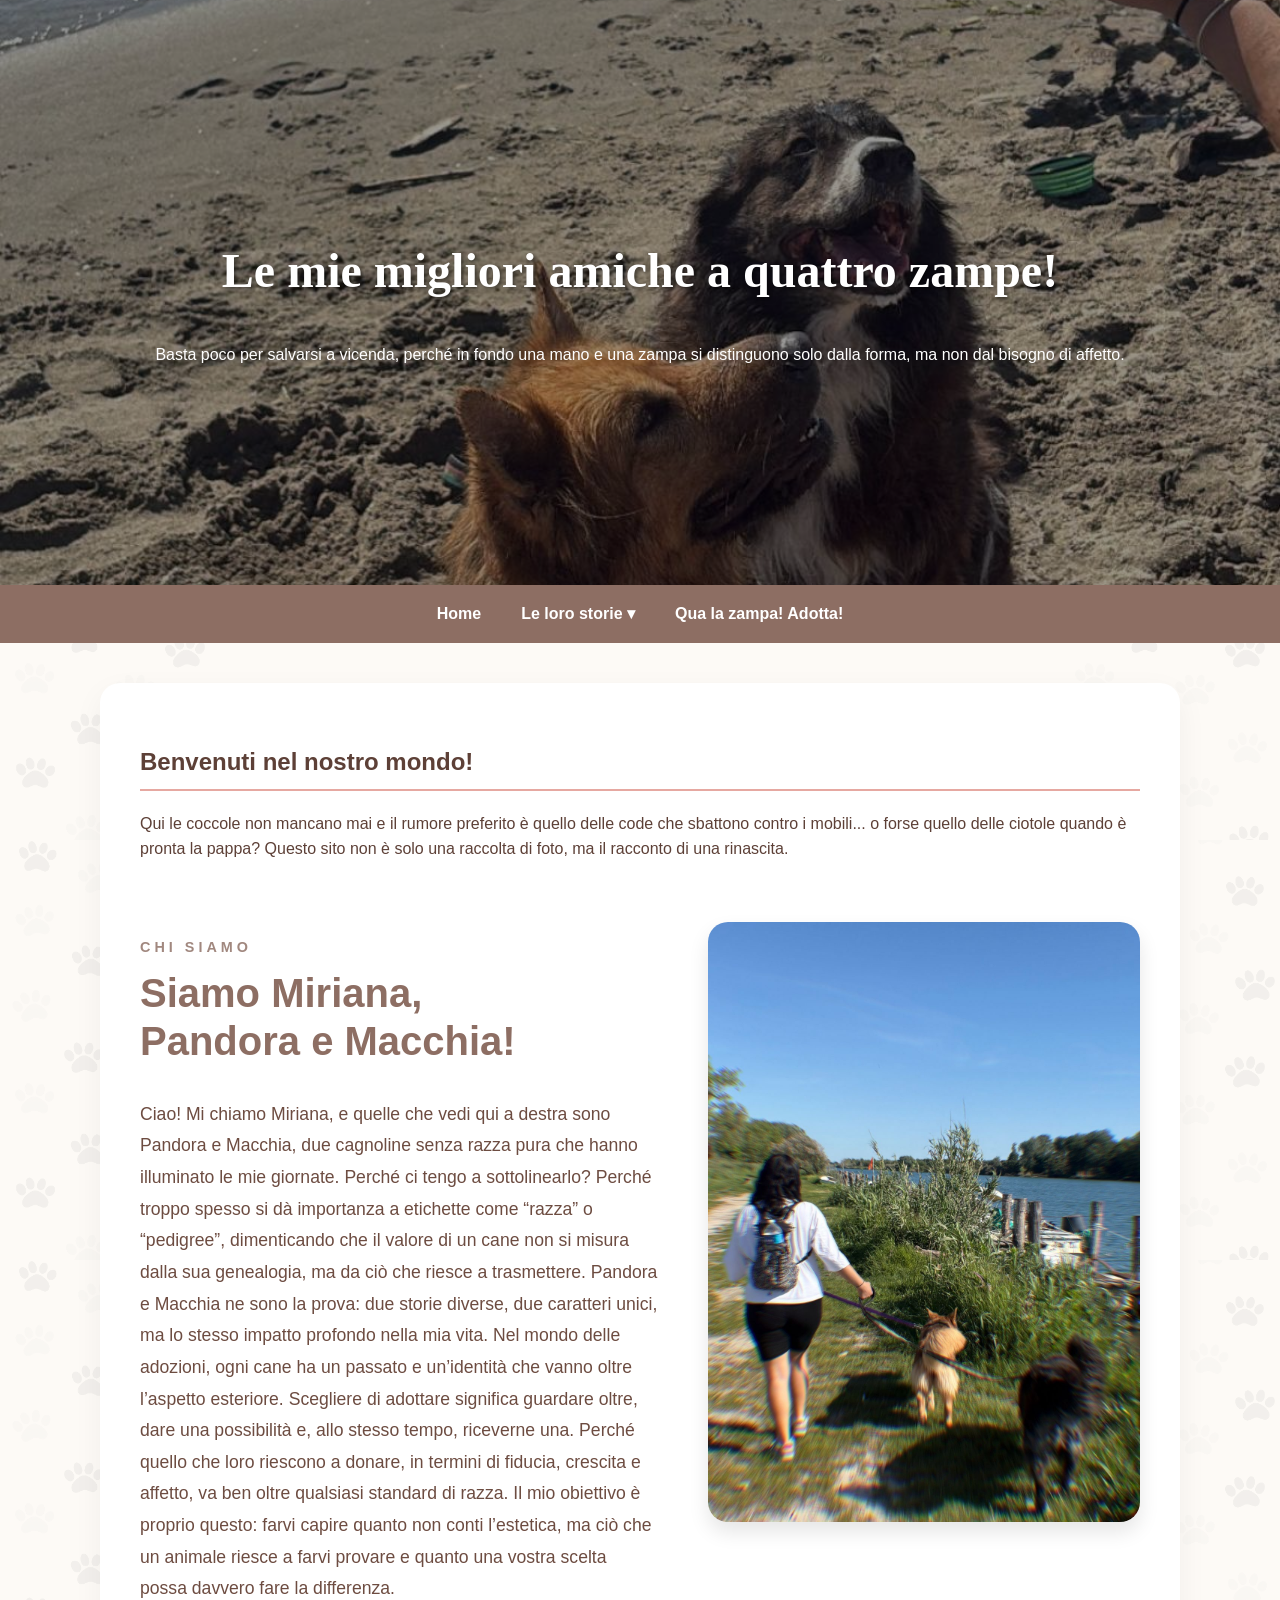
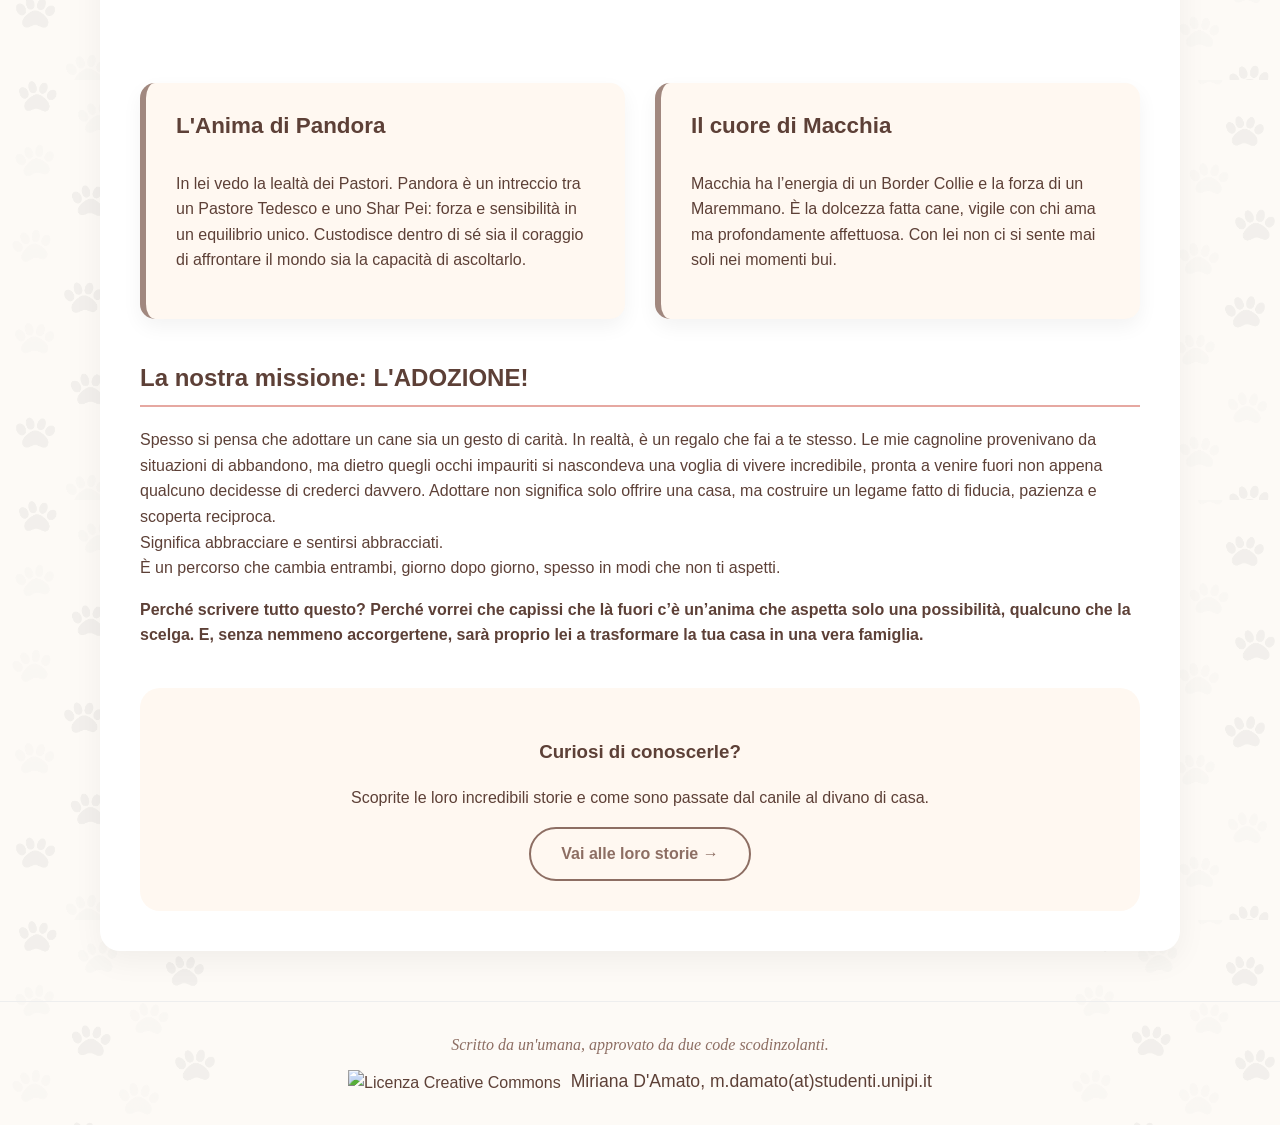
==== index.html @ b3bd35e5 "fine sito finalmente lo vedo finito" ====
<!DOCTYPE html>
<html lang="it">
<head>
    <meta charset="UTF-8">
    <meta name="viewport" content="width=device-width, initial-scale=1.0">
    <title>Mondo Cane - Home</title>

        <link rel="icon" type="image/png" href="zampa.png">

    <link rel="stylesheet" href="style.css">
</head>
<body>
    <!-- 1. Zampette che scorrono sullo sfondo -->
    <div class="paw-left"></div>
    <div class="paw-right"></div>

    <!-- 2. Header con effetto Parallasse (La foto è gestita dal CSS) -->
    <header class="parallax-header">
        <div class="parallax-content">
            <h1>Le mie migliori amiche a quattro zampe!</h1>
            <p>Basta poco per salvarsi a vicenda, perché in fondo una mano e una zampa si distinguono solo dalla forma, ma non dal bisogno di affetto.</p>
        </div>
    </header>

    <!-- 3. Navigazione singola e pulita -->
   <nav>
    <a href="index.html">Home</a>
    
    <div class="dropdown">
        <a href="razze.html" class="dropbtn">Le loro storie ▾</a>
        
        <div class="dropdown-content">
            <a href="razze.html#pandora">Pandora</a>
            <a href="razze.html#macchia">Macchia</a>
        </div>
    </div>

    <a href="contatti.html">Qua la zampa! Adotta!</a>
</nav>

  <!-- 4. Contenuto principale -->
    <div class="container">
        <section>
        <h2 class="titolo">Benvenuti nel nostro mondo!</h2>
<div class="linea"></div>

            <p>Qui le coccole non mancano mai e il rumore preferito è quello delle code che sbattono contro i mobili... o forse quello delle ciotole quando è pronta la pappa? Questo sito non è solo una raccolta di foto, ma il racconto di una rinascita.</p>
        </section>

        <!-- SEZIONE CHI SIAMO -->
        <section class="chi-siamo-box">
            <div class="chi-siamo-testo">
                <h3>CHI SIAMO</h3>
                <h2>Siamo Miriana,<br> Pandora e Macchia!</h2>
                <p>Ciao! Mi chiamo Miriana, e quelle che vedi qui a destra sono Pandora e Macchia, due cagnoline senza razza pura che hanno illuminato le mie giornate.

Perché ci tengo a sottolinearlo? Perché troppo spesso si dà importanza a etichette come “razza” o “pedigree”, dimenticando che il valore di un cane non si misura dalla sua genealogia, ma da ciò che riesce a trasmettere. Pandora e Macchia ne sono la prova: due storie diverse, due caratteri unici, ma lo stesso impatto profondo nella mia vita.

Nel mondo delle adozioni, ogni cane ha un passato e un’identità che vanno oltre l’aspetto esteriore. Scegliere di adottare significa guardare oltre, dare una possibilità e, allo stesso tempo, riceverne una. Perché quello che loro riescono a donare, in termini di fiducia, crescita e affetto, va ben oltre qualsiasi standard di razza.

Il mio obiettivo è proprio questo: farvi capire quanto non conti l’estetica, ma ciò che un animale riesce a farvi provare e quanto una vostra scelta possa davvero fare la differenza. </p>
            </div>
            <div class="chi-siamo-foto">
                <img src="noi.jpeg" alt="Noi tre insieme">
            </div>
        </section>

        <!-- SEZIONE CURIOSITÀ -->
        <section class="curiosita-razze">
            <div class="curiosita-card">
                <h3>L'Anima di Pandora</h3>
                <p>In lei vedo la lealtà dei Pastori. Pandora è un intreccio tra un Pastore Tedesco e uno Shar Pei: forza e sensibilità in un equilibrio unico. Custodisce dentro di sé sia il coraggio di affrontare il mondo sia la capacità di ascoltarlo.</p>
            </div>
            
            <div class="curiosita-card">
                <h3>Il cuore di Macchia</h3>
                <p>Macchia ha l’energia di un Border Collie e la forza di un Maremmano. È la dolcezza fatta cane, vigile con chi ama ma profondamente affettuosa. Con lei non ci si sente mai soli nei momenti bui.</p>
            </div>
        </section>

        <!-- MISSIONE -->
        <section style="margin-top: 30px;">
          <h2 class="titolo">La nostra missione: L'ADOZIONE!</h2>
            <p>Spesso si pensa che adottare un cane sia un gesto di carità. In realtà, è un regalo che fai a te stesso. Le mie cagnoline provenivano da situazioni di abbandono, ma dietro quegli occhi impauriti si nascondeva una voglia di vivere incredibile, pronta a venire fuori non appena qualcuno decidesse di crederci davvero.

Adottare non significa solo offrire una casa, ma costruire un legame fatto di fiducia, pazienza e scoperta reciproca. <br>Significa abbracciare e sentirsi abbracciati.<br> È un percorso che cambia entrambi, giorno dopo giorno, spesso in modi che non ti aspetti.</p>
            <p>
                <strong>Perché scrivere tutto questo? Perché vorrei che capissi che là fuori c’è un’anima che aspetta solo una possibilità, qualcuno che la scelga. E, senza nemmeno accorgertene, sarà proprio lei a trasformare la tua casa in una vera famiglia.</strong>
              </p>
            </section>

        <!-- INVITO FINALE -->
        <section class="link-storie-box">
            <h3>Curiosi di conoscerle?</h3>
            <p>Scoprite le loro incredibili storie e come sono passate dal canile al divano di casa.</p>
            <a href="razze.html" class="btn-storie">Vai alle loro storie &rarr;</a>
        </section>
    </div> <!-- CHIUSURA CONTAINER FONDAMENTALE -->

<footer class="footer-universitario">
    <!-- Blocco Dedica -->
    <div class="footer-dedica">
        <p>Scritto da un'umana, approvato da due code scodinzolanti.</p>
    </div>

    <!-- Blocco Crediti -->
    <div class="credits-line">
        <img src="https://licensebuttons.net/l/by-sa/4.0/88x31.png" alt="Licenza Creative Commons" class="cc-logo">
        <p>
            Miriana D'Amato, <a href="mailto:m.damato3@studenti.unipi.it" class="email-link"> m.damato(at)studenti.unipi.it</a>
        </p>
    </div>
</footer>

</body>
</html>
---- style.css ----
/* 1. RESET E IMPOSTAZIONI BASE */
html { height: 100%; }

body {
    position: relative; 
    margin: 0;
    padding: 0;
    min-height: 100vh;
    overflow-x: hidden;
    font-family: 'Segoe UI', Roboto, Helvetica, Arial, sans-serif;
    background-color: #fdfaf6; 
    color: #5d4037; 
    line-height: 1.6;
}

/* --- ZAMPETTE SCORREVOLI --- */
.paw-left, .paw-right {
    position: absolute;
    top: 0; bottom: 0; width: 220px;
    background-image: url("zampette.png");
    background-repeat: repeat-y;
    background-size: 280px;
    opacity: 0.1;
    pointer-events: none;
    z-index: -1; 
}
.paw-left { left: 0; }
.paw-right { right: 0; }

/* --- HEADER E NAVIGAZIONE --- */
.parallax-header {
    background-image: url("cagnoline.jpeg");
    height: 65vh; 
    background-attachment: fixed;
    background-position: center;
    background-repeat: no-repeat;
    background-size: cover;
    display: flex;
    justify-content: center;
    align-items: center;
    text-align: center;
    position: relative;
    color: white;
}
.parallax-header::before {
    content: "";
    position: absolute;
    top: 0; left: 0; width: 100%; height: 100%;
    background: rgba(0, 0, 0, 0.4); 
}
.parallax-content { z-index: 1; padding: 0 20px; }
.parallax-content h1 { font-size: 3rem; font-family: 'Georgia', serif; text-shadow: 2px 2px 4px rgba(0,0,0,0.5); }

nav {
    background: #8d6e63;
    display: flex;
    justify-content: center;
    padding: 1rem;
    position: sticky;
    top: 0;
    z-index: 1000;
}
nav a { color: #ffffff; text-decoration: none; padding: 0 20px; font-weight: 600; }

/* --- CONTENITORI --- */
.container {
    max-width: 1000px; /* Leggermente più largo per ospitare i box della home */
    margin: 40px auto;
    padding: 40px;
    background: #ffffff;
    border-radius: 20px;
    box-shadow: 0 10px 30px rgba(0,0,0,0.05);
}

/* --- [CORREZIONE] SEZIONE CHI SIAMO (INDEX) --- */
.chi-siamo-box {
    display: flex;
    align-items: flex-start;
    background: #ffffff;
    margin: 60px 0;
    gap: 50px;
}
.chi-siamo-testo { flex: 1.2; max-width: 550px; }
.chi-siamo-testo h3 { color: #a1887f; letter-spacing: 4px; font-size: 0.9rem;margin-bottom: 10px; }
.chi-siamo-testo h2 { font-size: 2.5rem; color: #8d6e63;line-height: 1.2; 
    margin-top: 0; }

    .chi-siamo-testo p {
    font-size: 1.1rem;
    line-height: 1.8; /* Aumenta lo spazio tra le righe per leggere meglio */
    color: #6d4c41;
}
.chi-siamo-foto { flex: 1; }
.chi-siamo-foto img { 
    width: 100%; 
    height: 600px; /* Forza un'altezza per rendere la foto più slanciata (in verticale) */
    object-fit: cover; /* Taglia i bordi della foto per adattarla all'altezza senza deformarla */
    border-radius: 20px; 
    display: block;
    box-shadow: 0 10px 20px rgba(0,0,0,0.1);
}



/* --- [CORREZIONE] CARD CURIOSITÀ (INDEX) --- */
.curiosita-razze {
    display: flex;
    gap: 30px;
    margin: 40px 0;
    align-items: stretch; /* Le card saranno alte uguali */
}

.curiosita-card {
    flex: 1;
    background: #fff8f1;
    padding: 30px;
    border-radius: 15px;
    border-left: 6px solid #a1887f;
    box-shadow: 0 8px 20px rgba(0,0,0,0.05);
    /* Aggiungi queste tre righe sotto per allineare il contenuto */
    display: flex;
    flex-direction: column;
    justify-content: flex-start;
}

.curiosita-card h3 {
    font-family: 'Segoe UI', Arial, sans-serif !important;
    font-size: 1.4rem !important;
    font-weight: 700 !important;
    color: #5d4037 !important;
    margin: 0 0 15px 0 !important; /* Margine identico solo sotto */
    line-height: 1.2 !important;
    display: block !important;
}


/* --- STILI PER PAGINA RAZZE (STORIE) --- */
.storia-sezione h2 { color: #8d6e63; border-bottom: 2px solid #ffccbc; display: inline-block; padding-bottom: 5px; }
.scroll-gallery { display: flex; overflow-x: auto; gap: 15px; padding: 20px 0; }
.scroll-gallery img { height: 350px; border-radius: 15px; flex-shrink: 0; }

.community-full { width: 100%; padding: 60px 0; }
.community-inner { max-width: 1200px; margin: 0 auto; text-align: center; }
.community-grid { display: grid; grid-template-columns: repeat(auto-fit, minmax(250px, 1fr)); gap: 20px; }
.community-item img { width: 100%; height: 300px; object-fit: cover; border-radius: 10px; }

/* --- BOTTONI E INVITI --- */
.invito-azione, .link-storie-box {
    text-align: center;
    margin-top: 40px;
    padding: 30px;
    background-color: #fff8f1;
    border-radius: 20px;
}

.btn-secondario, .btn-storie {
    display: inline-block;
    padding: 12px 30px;
    border: 2px solid #8d6e63;
    color: #8d6e63;
    text-decoration: none;
    border-radius: 50px;
    font-weight: bold;
    transition: 0.3s;
}
.btn-secondario:hover, .btn-storie:hover { background: #8d6e63; color: white; }

/* --- FOOTER FINALIZZATO --- */
.footer-universitario {
    border-top: 1px solid #eee;
    padding: 30px 20px; /* Ridotto il padding per avvicinare i blocchi */
    margin-top: 50px;
    display: flex;
    flex-direction: column;
    align-items: center;
    text-align: center;
}

.footer-dedica p {
    font-family: 'Georgia', serif;
    font-style: italic;
    color: #8d6e63;
    font-size: 1rem; /* Font standard per non andare a capo */
    margin: 0 0 10px 0; /* Ridotto drasticamente lo spazio sotto (era 25px) */
    max-width: none; /* Rimosso il limite: ora sta su una riga */
    white-space: nowrap; /* Forza il browser a tenere tutto su una riga */
}

.cc-logo {
    height: 22px; /* Ridotto per essere proporzionato alla riga di testo */
    width: auto;
    vertical-align: middle; /* Aiuta l'allineamento visivo con le lettere */
}



.credits-line {
    display: flex;
    align-items: center;
    justify-content: center;
    gap: 10px;
}

.credits-line p {
    font-size: 1.1rem;
    margin: 0;
    color: #5d4037; /* Il colore marrone scuro che avevi per il corpo del testo */
    font-family: 'Segoe UI', Arial, sans-serif;
}

.email-link {
    color: inherit !important; /* Forza l'email ad avere lo stesso identico colore del nome */
    text-decoration: none;    /* Toglie la sottolineatura */
    font-weight: normal;      /* Assicura che non sia più in grassetto del nome */
}

.email-link:hover {
    text-decoration: underline; /* Opzionale: la sottolineatura appare solo quando ci passi sopra */
}

/* --- RESPONSIVE DESIGN (Smartphone e Tablet piccoli) --- */
@media (max-width: 768px) {
    /* Layout generale */
    .chi-siamo-box, 
    .curiosita-razze, 
    .hero, 
    .foto-primo-incontro { 
        flex-direction: column !important; 
        text-align: center;
    }

    .container { 
        padding: 15px; 
        margin: 10px; 
    }

    /* Header: riduciamo l'altezza per il cellulare */
    .parallax-header {
        height: 250px;
        background-attachment: scroll; /* Migliora la fluidità su mobile */
    }

    h1 {
        font-size: 1.8rem !important;
    }

    /* Foto delle bimbe "online" */
    .incontro-item {
        width: 100%;
        max-width: 300px;
        margin: 0 auto;
    }

    /* Gallerie a scorrimento (Pandora e Macchia) */
    .scroll-gallery img {
        height: 180px; /* Foto leggermente più piccole per non appesantire lo schermo */
    }

    /* Footer e Crediti */
    .credits-line {
        flex-direction: column;
        gap: 10px;
        text-align: center;
        padding: 20px 10px;
    }

    .cc-logo {
        height: 20px; /* Logo CC proporzionato */
    }
}
/* --- SEZIONE STATISTICHE (FINALE RAZZE) --- */
.stats-container {
    display: flex;
    justify-content: space-around;
    text-align: center;
    margin: 40px 0;
    padding: 20px;
    background: #fff8f1;
    border-radius: 15px;
}

.stat-item h3 {
    font-size: 2.5rem;
    color: #8d6e63;
    margin-bottom: 0;
}

.stat-item p {
    font-weight: bold;
    color: #a1887f;
    text-transform: uppercase;
    font-size: 0.9rem;
}

/* Stile per il box di invito all'adozione */
.adozione-box {
    text-align: center;
    padding: 40px;
    border-top: 2px dashed #ffccbc;
    margin-top: 20px;
}

.btn-adozione {
    display: inline-block;
    background-color: #8d6e63;
    color: white !important;
    padding: 15px 30px;
    border-radius: 50px;
    text-decoration: none;
    font-weight: bold;
    margin-top: 15px;
    transition: transform 0.3s;
}

.btn-adozione:hover {
    transform: scale(1.05);
    background-color: #6d4c41;
}

/* --- RIPRISTINO CITAZIONE CENTRALE --- */
.citazione-storia {
    font-family: 'Georgia', serif; /* Font elegante e diverso dal resto */
    font-style: italic;
    font-size: 1.4rem;
    color: #8d6e63;
    text-align: center;
    margin: 60px auto; /* Margini verticali ampi per dare respiro */
    padding: 0 40px;
    max-width: 800px;
    line-height: 1.6;
    border: none; /* Rimuoviamo eventuali bordi predefiniti del browser */
}

.titolo::after {
  content: "";
  display: block;
  width: 100%;
  height: 2px;
  background-color: #e6a8a1;
  margin-top: 8px;
}

/*Inizio la terza pagessss*/
/* --- STILI PAGINA CONTATTI --- */
.associazione-special {
    background: #ffffff;
    border: 2px solid #ffccbc;
    border-radius: 30px;
    padding: 40px;
    margin: 60px 0 40px 0;
    position: relative;
    box-shadow: 0 15px 40px rgba(141, 110, 99, 0.1);
}

.assoc-badge {
    position: absolute;
    top: -18px;
    left: 50%;
    transform: translateX(-50%);
    background: #8d6e63;
    color: #ffffff;
    padding: 6px 25px;
    border-radius: 50px;
    font-size: 0.85rem;
    font-weight: bold;
    text-transform: uppercase;
    letter-spacing: 1px;
}

.assoc-container {
    display: flex;
    align-items: center;
    gap: 40px;
}

.assoc-info h3 {
    color: #8d6e63;
    font-size: 2.2rem !important;
    margin-bottom: 15px;
    font-family: 'Georgia', serif;
}

.assoc-links {
    margin-top: 25px;
    display: flex;
    gap: 15px;
}

.btn-social {
    text-decoration: none;
    padding: 10px 25px;
    border-radius: 50px;
    font-weight: bold;
    color: white !important;
    transition: all 0.3s ease;
}

.btn-social.ig { background: #e1306c; }
.btn-social.fb { background: #1877f2; }

.btn-social:hover {
    transform: translateY(-3px);
    box-shadow: 0 5px 15px rgba(0,0,0,0.2);
}

.heart-pulse {
    font-size: 80px;
    display: inline-block;
    animation: pulse-love 2s infinite;
}

@keyframes pulse-love {
    0% { transform: scale(1); }
    14% { transform: scale(1.15); }
    28% { transform: scale(1); }
    42% { transform: scale(1.15); }
    70% { transform: scale(1); }
}

.contatto-personale {
    text-align: center;
    margin-bottom: 50px;
}

.contatto-card {
    display: inline-block;
    background: #fff8f1;
    padding: 20px 50px;
    border-radius: 20px;
    border: 1px solid #ffccbc;
}

.foto-primo-incontro {
    display: flex;
    justify-content: center; /* Centra le foto orizzontalmente */
    gap: 20px;               /* Spazio tra le due foto */
    margin: 30px 0;          /* Spazio sopra e sotto il blocco */
    flex-wrap: wrap;         /* Se lo schermo è piccolo, le mette una sotto l'altra */
}

.incontro-item {
    text-align: center;      /* Centra il nome sotto la foto */
    flex: 0 1 300px;         /* Larghezza massima di ogni foto (300px) */
}

.incontro-item img {
    width: 100%;             /* La foto occupa tutto lo spazio del contenitore */
    height: 300px;           /* Altezza fissa per averle uguali */
    object-fit: cover;       /* Taglia la foto bene senza schiacciarla */
    border-radius: 15px;     /* Angoli arrotondati come le altre gallery */
    border: 3px solid #fdfaf6;
    box-shadow: 0 4px 10px rgba(0,0,0,0.1);
}

.incontro-item span {
    display: block;
    margin-top: 10px;
    font-family: 'Georgia', serif;
    font-style: italic;
    color: #8d6e63;
    font-weight: bold;
}




/*STO INSERENDO I COMANDI DEL MENU A TENDINA CHE RIPORTA A PANDI E MACCHIA*/
/* 1. Contenitore del menù */
.dropdown {
    position: relative;
    display: inline-block;
}

/* 2. Il contenuto della tendina (nascosto di base) */
.dropdown-content {
    display: none; /* Inizialmente invisibile */
    position: absolute;
    background-color: #fdfaf6; /* Colore crema come il tuo sito */
    min-width: 180px;
    box-shadow: 0px 8px 16px rgba(0,0,0,0.15);
    border-radius: 12px;
    z-index: 2000; /* Deve stare sopra a tutto */
    padding: 10px 0;
    top: 100%; /* Si posiziona esattamente sotto il tasto */
    left: 50%;
    transform: translateX(-50%); /* Lo centra perfettamente rispetto al testo */
}

/* 3. IL COMANDO MAGICO: Apre al passaggio del mouse */
.dropdown:hover .dropdown-content {
    display: block; /* Diventa visibile quando passi sopra a .dropdown */
}

/* 4. Stile dei link dentro la tendina */
.dropdown-content a {
    color: #5d4037 !important;
    padding: 10px 20px;
    text-decoration: none;
    display: block;
    font-size: 0.95rem;
    text-align: left;
    transition: background 0.2s;
}

/* 5. Colore quando passi sopra alle singole voci (Pandora/Macchia) */
.dropdown-content a:hover {
    background-color: #ffccbc; /* Quel pesca chiaro che ti piace */
    color: #5d4037 !important;
}

/* 6. Per evitare che la tendina sparisca se muovi il mouse di un millimetro */
.dropdown::after {
    content: "";
    position: absolute;
    width: 100%;
    height: 20px;
    bottom: -20px;
    left: 0;
}

/* Assicurati che non ci sia spazio tra il tasto e la tendina */
.dropdown-content {
    margin-top: 0 !important; 
    display: none;
    position: absolute;
    /* ... il resto del codice che hai già ... */
}

/* Questo crea un "ponte invisibile" così il mouse non perde il contatto */
.dropdown::before {
    content: "";
    position: absolute;
    top: 100%;
    left: 0;
    width: 100%;
    height: 15px; /* Spazio di sicurezza */
}


/* Impedisce al titolo di finire sotto il menu quando si usa il dropdown */
.storia-sezione {
    scroll-margin-top: 120px !important;
}

/* Opzionale: rende lo scorrimento fluido e non a scatto */
html {
    scroll-behavior: smooth;
}


/* Questa classe annulla il padding del container solo per la foto */
.foto-stretch {
    margin-left: -40px;  /* Spinge a sinistra di 40px (pari al padding del container) */
    margin-right: -40px; /* Spinge a destra di 40px */
    width: calc(100% + 80px);         /* Permette l'espansione della foto nei bordi bianchi*/
    text-align: center;
    margin-top: 60px;
    margin-bottom: 60px;
}

.foto-stretch img {
    width: 100%;        /* La foto ora occupa tutto lo spazio da bordo a bordo del bianco */
    height: 500px;
    object-fit: cover;  /* <--- Fondamentale: taglia la foto bene senza schiacciarla */
    object-position: 50% 30%; /*IL SECONDO NUMERO MI ALZA O ABBASSA IL RITAGLIO*/
    display: block;
    border-radius: 0;   /* Angoli retti per toccare i margini */
    box-shadow: none;   /* Pulizia visiva per l'effetto "flush" */
}

.didascalia-finale {
    font-family: 'Georgia', serif;
    font-style: italic;
    color: #8d6e63;
    margin-top: 15px;
    font-weight: bold;
    font-size: 1.2rem;
    padding: 0 40px;    /* Riporta il testo alla larghezza normale del sito */
}

@media (max-width: 768px) {
    .foto-stretch {
        margin-left: -15px; /* Allineato al padding mobile */
        margin-right: -15px;
        width: calc(100% + 30px);
    }
    
    .assoc-container {
        flex-direction: column; /* Il cuore e il testo si mettono uno sotto l'altro */
        text-align: center;
    }
}
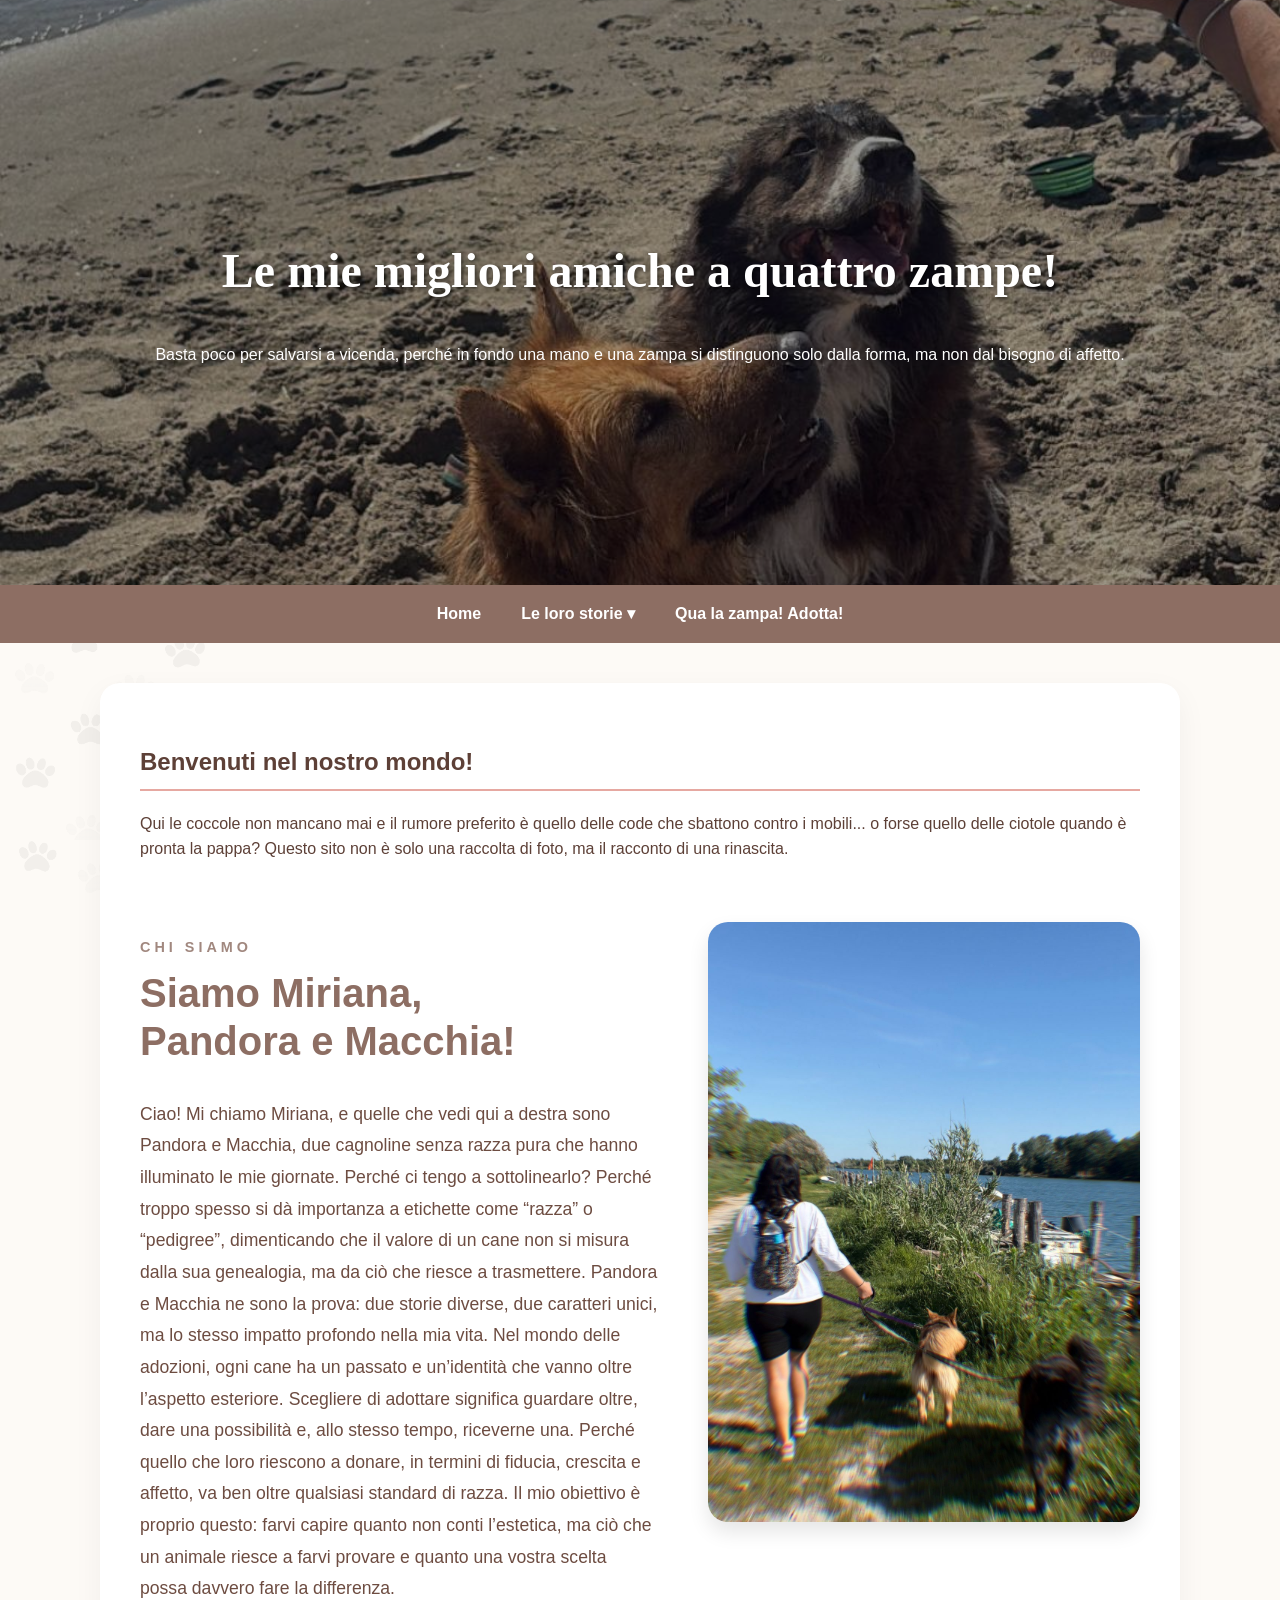
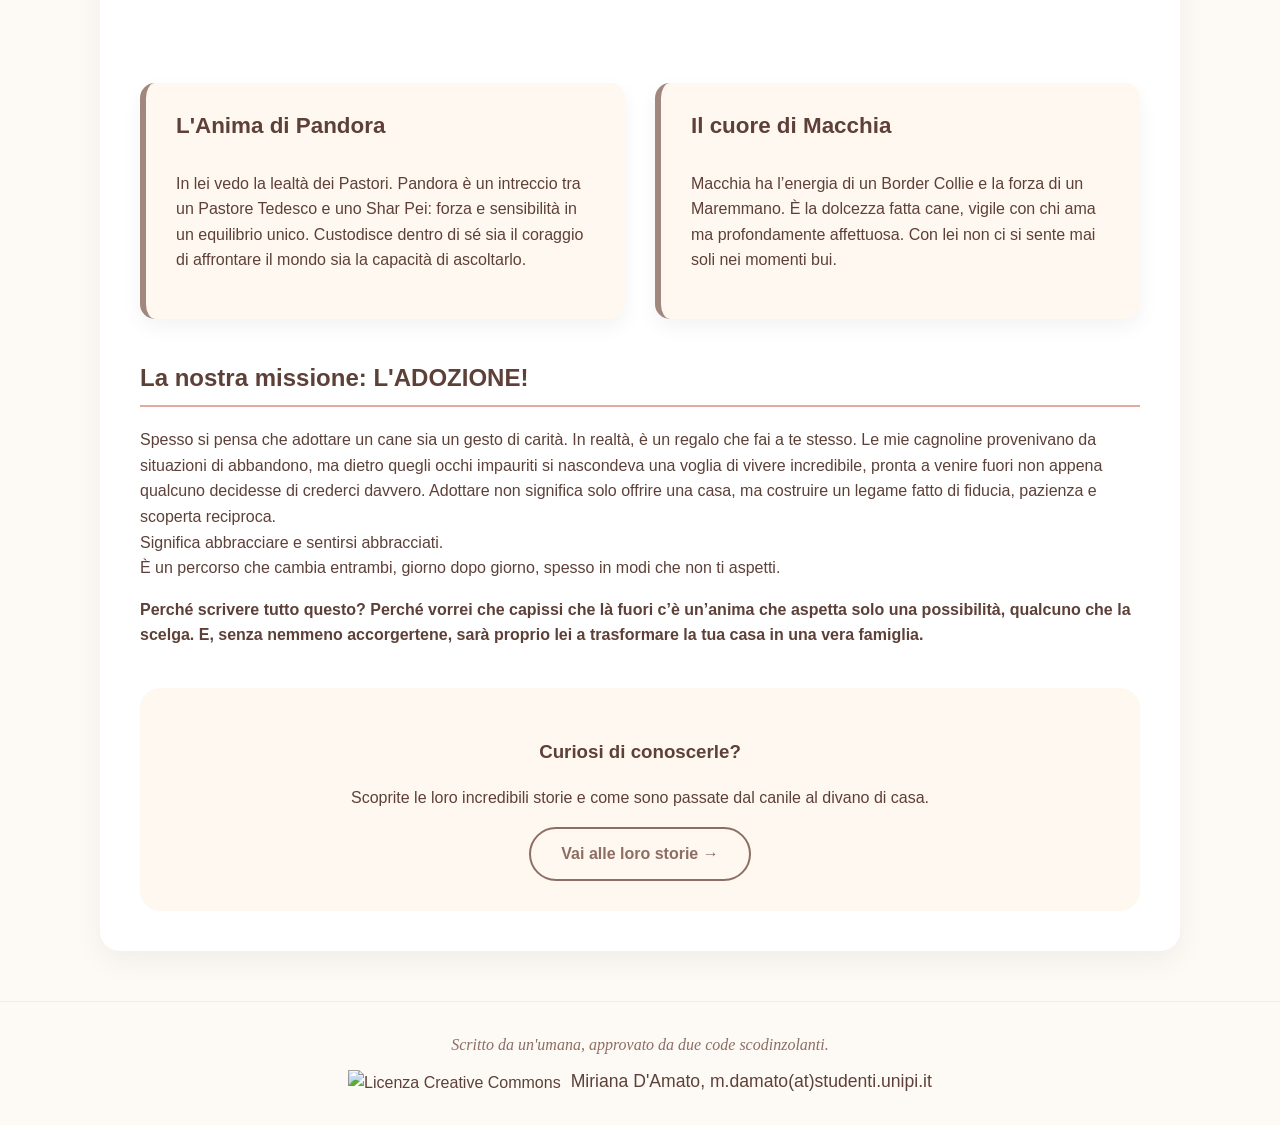
==== commit 85e58efc: "ho sistemato il debug x cambionom http" ====
--- a/index.html
+++ b/index.html
@@ -4,6 +4,12 @@
     <meta charset="UTF-8">
     <meta name="viewport" content="width=device-width, initial-scale=1.0">
     <title>Mondo Cane - Home</title>
+
+    <meta property="og:title" content="Qua la zampa">
+    <meta property="og:description" content="Il mondo di Pandora e Macchia: storie, curiosità e avventure.">
+    <meta property="og:image" content="https://miriana2306.github.io/qualazampa/cagnoline.jpeg">
+    <meta property="og:type" content="website">
+    <meta property="og:url" content="https://miriana2306.github.io/qualazampa/cagnoline.jpeg">
 
         <link rel="icon" type="image/png" href="zampa.png">
 
--- a/style.css
+++ b/style.css
@@ -13,19 +13,31 @@
     line-height: 1.6;
 }
 
-/* --- ZAMPETTE SCORREVOLI --- */
+/* --- ZAMPETTE FISSE AI LATI (CORRETTO) --- */
 .paw-left, .paw-right {
-    position: absolute;
-    top: 0; bottom: 0; width: 220px;
+    position: fixed; 
+    top: 0; 
+    bottom: 0; 
+    width: 220px;
     background-image: url("zampette.png");
-    background-repeat: repeat-y;
+    background-repeat: repeat-y; 
     background-size: 280px;
-    opacity: 0.1;
-    pointer-events: none;
+    
+    /* QUESTA È LA RIGA CHE LE BLOCCA */
+    background-attachment: fixed; 
+    
+    opacity: 0.1; 
+    pointer-events: none; 
     z-index: -1; 
 }
-.paw-left { left: 0; }
-.paw-right { right: 0; }
+
+.paw-left { 
+    left: 0; 
+}
+
+.paw-right { 
+    right: 0; 
+}
 
 /* --- HEADER E NAVIGAZIONE --- */
 .parallax-header {
@@ -218,56 +230,7 @@
     text-decoration: underline; /* Opzionale: la sottolineatura appare solo quando ci passi sopra */
 }
 
-/* --- RESPONSIVE DESIGN (Smartphone e Tablet piccoli) --- */
-@media (max-width: 768px) {
-    /* Layout generale */
-    .chi-siamo-box, 
-    .curiosita-razze, 
-    .hero, 
-    .foto-primo-incontro { 
-        flex-direction: column !important; 
-        text-align: center;
-    }
-
-    .container { 
-        padding: 15px; 
-        margin: 10px; 
-    }
-
-    /* Header: riduciamo l'altezza per il cellulare */
-    .parallax-header {
-        height: 250px;
-        background-attachment: scroll; /* Migliora la fluidità su mobile */
-    }
-
-    h1 {
-        font-size: 1.8rem !important;
-    }
-
-    /* Foto delle bimbe "online" */
-    .incontro-item {
-        width: 100%;
-        max-width: 300px;
-        margin: 0 auto;
-    }
-
-    /* Gallerie a scorrimento (Pandora e Macchia) */
-    .scroll-gallery img {
-        height: 180px; /* Foto leggermente più piccole per non appesantire lo schermo */
-    }
-
-    /* Footer e Crediti */
-    .credits-line {
-        flex-direction: column;
-        gap: 10px;
-        text-align: center;
-        padding: 20px 10px;
-    }
-
-    .cc-logo {
-        height: 20px; /* Logo CC proporzionato */
-    }
-}
+
 /* --- SEZIONE STATISTICHE (FINALE RAZZE) --- */
 .stats-container {
     display: flex;
@@ -578,15 +541,104 @@
     padding: 0 40px;    /* Riporta il testo alla larghezza normale del sito */
 }
 
+
+/* ============================================================
+   CONFIGURAZIONE MOBILE DEFINITIVA (Unico Blocco)
+   ============================================================ */
 @media (max-width: 768px) {
+    
+    /* Impedisce lo scivolamento laterale su iPhone */
+    html, body {
+        overflow-x: hidden !important;
+        width: 100% !important;
+        margin: 0 !important;
+        padding: 0 !important;
+    }
+
+    /* Sistema il Menu: i tasti si mettono uno sotto l'altro */
+    nav {
+        flex-direction: column !important;
+        align-items: center !important;
+        padding: 15px 0 !important;
+        height: auto !important;
+    }
+
+    nav a, .dropdown .dropbtn {
+        margin: 8px 0 !important;
+        width: 100% !important;
+        text-align: center !important;
+        padding: 5px 0 !important;
+    }
+
+    /* Il sottomenu (dropdown) si apre bene sotto il tasto senza coprire nulla */
+    .dropdown-content {
+        position: relative !important;
+        width: 100% !important;
+        box-shadow: none !important;
+        left: 0 !important;
+        transform: none !important;
+        display: none;
+    }
+    .dropdown:hover .dropdown-content {
+        display: block !important;
+    }
+
+    /* Centra il contenitore bianco ed elimina i margini strani */
+    .container {
+        width: 90% !important; 
+        max-width: 90% !important;
+        margin: 20px auto !important; 
+        padding: 20px !important;
+        box-sizing: border-box !important;
+        float: none !important;
+    }
+
+    /* Layout a colonna per tutti i box */
+    .chi-siamo-box, .curiosita-razze, .foto-primo-incontro, .assoc-container, .stats-container, .credits-line {
+        flex-direction: column !important;
+        align-items: center !important;
+        text-align: center !important;
+        gap: 20px !important;
+    }
+
+    /* Foto Chi Siamo e Foto Incontro */
+    .chi-siamo-foto, .chi-siamo-testo, .incontro-item {
+        width: 100% !important;
+    }
+
+    .chi-siamo-foto img, .incontro-item img {
+        height: 350px !important;
+        width: 100% !important;
+        object-fit: cover !important;
+    }
+
+    /* Header proporzionato al cellulare */
+    .parallax-header {
+        height: 300px !important;
+        background-attachment: scroll !important; /* Safari iPhone non regge bene il 'fixed' */
+    }
+
+    .parallax-content h1 {
+        font-size: 1.8rem !important;
+    }
+
+    /* Foto che toccano i bordi */
     .foto-stretch {
-        margin-left: -15px; /* Allineato al padding mobile */
-        margin-right: -15px;
-        width: calc(100% + 30px);
-    }
-    
-    .assoc-container {
-        flex-direction: column; /* Il cuore e il testo si mettono uno sotto l'altro */
-        text-align: center;
-    }
-}+        margin-left: -20px !important;
+        margin-right: -20px !important;
+        width: calc(100% + 40px) !important;
+        margin-top: 30px !important;
+        margin-bottom: 30px !important;
+    }
+
+    .foto-stretch img {
+        height: 300px !important;
+    }
+
+    /* Footer: permette al testo di andare a capo se necessario */
+    .footer-dedica p {
+        white-space: normal !important;
+        font-size: 0.9rem !important;
+        padding: 0 10px;
+    }
+}
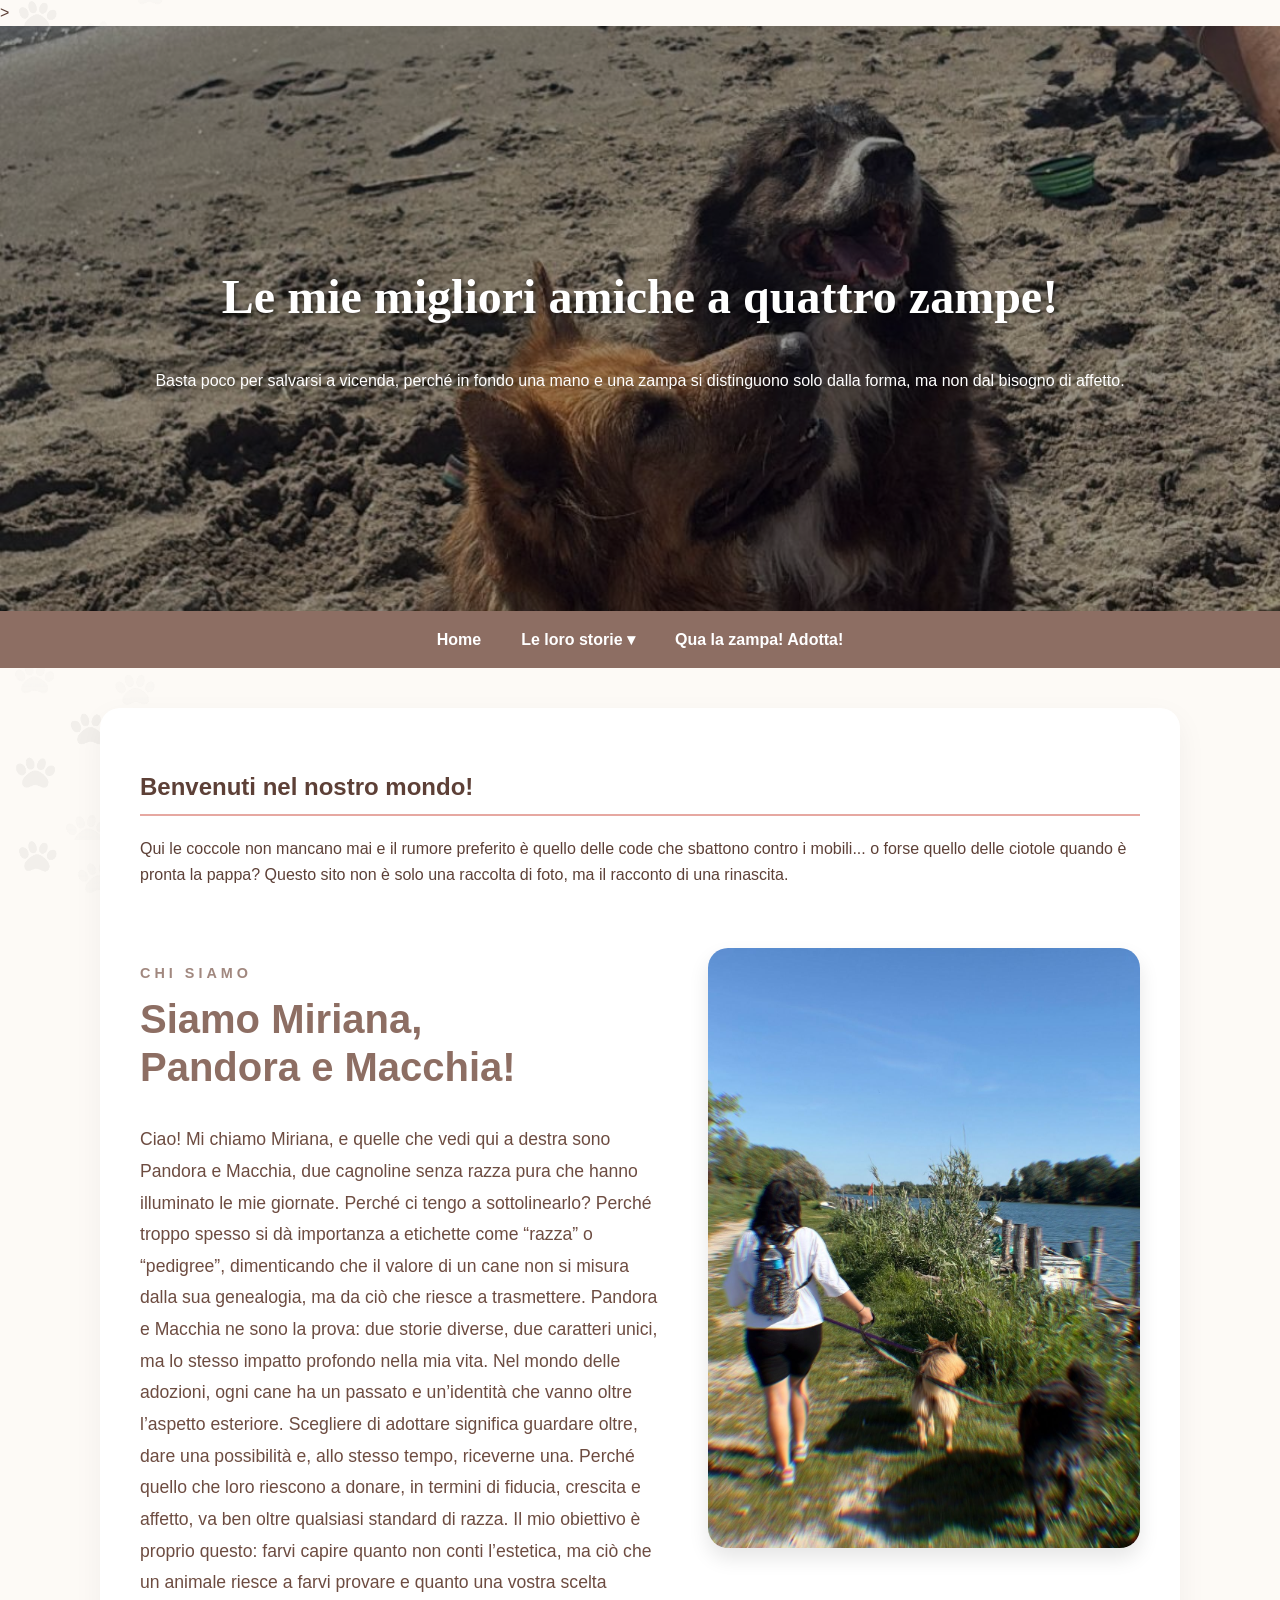
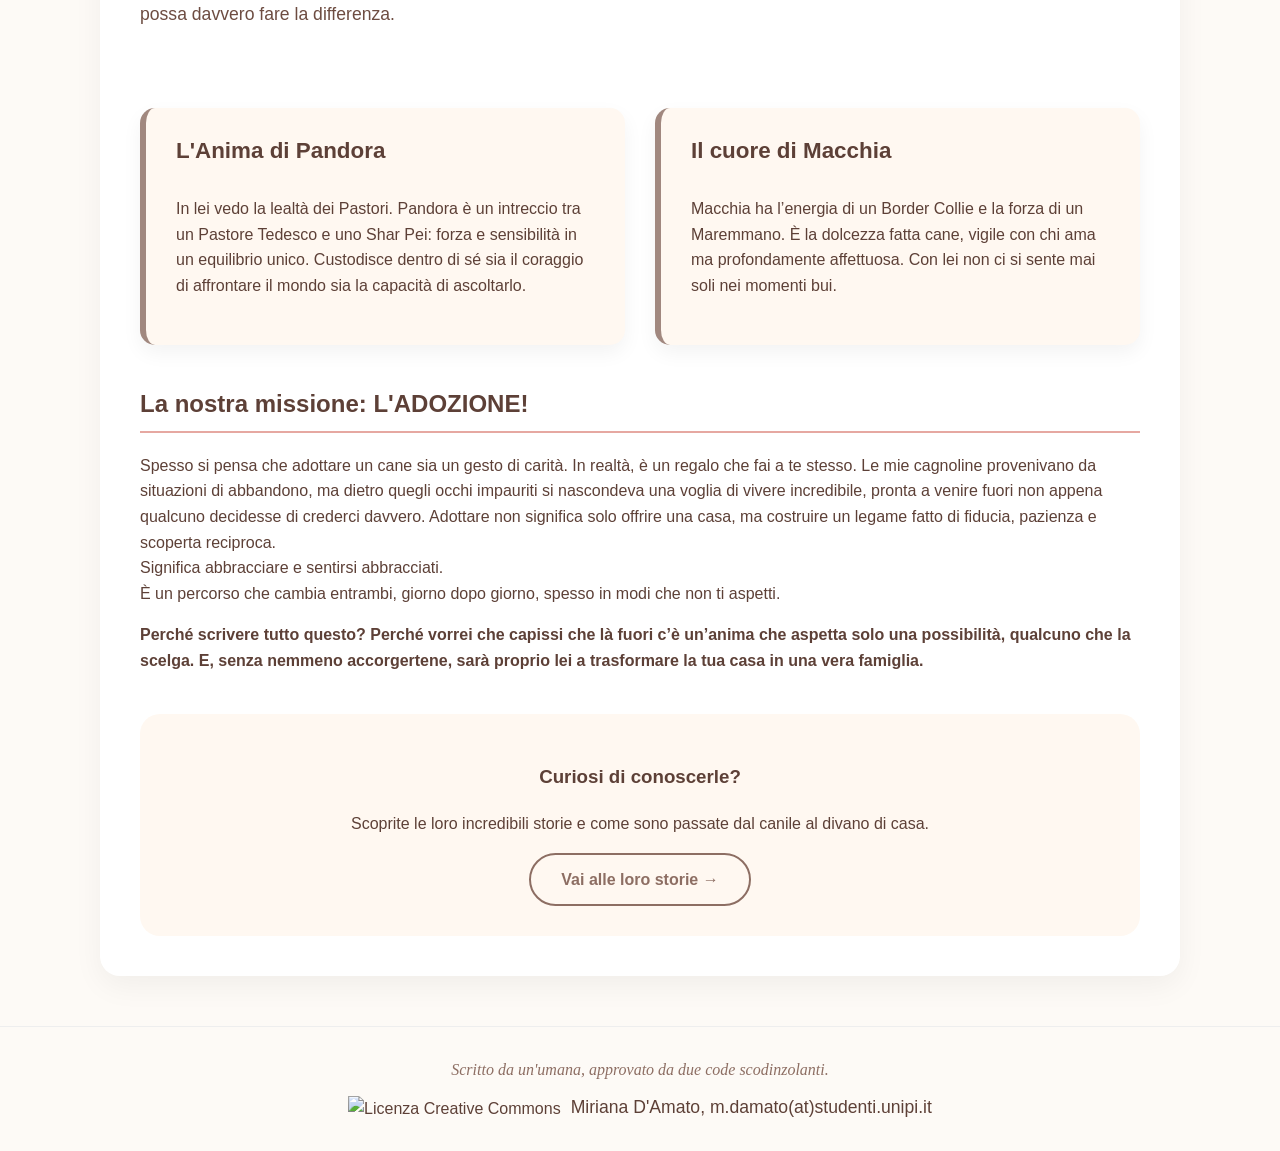
==== commit 6858d3f9: "Add files via upload" ====
--- a/index.html
+++ b/index.html
@@ -7,9 +7,9 @@
 
     <meta property="og:title" content="Qua la zampa">
     <meta property="og:description" content="Il mondo di Pandora e Macchia: storie, curiosità e avventure.">
-    <meta property="og:image" content="https://miriana2306.github.io/qualazampa/cagnoline.jpeg">
+    <meta property="og:image" content=<meta property="og:url" content="https://miriana2306.github.io/qualazampa/cagnoline.jpeg">>
     <meta property="og:type" content="website">
-    <meta property="og:url" content="https://miriana2306.github.io/qualazampa/cagnoline.jpeg">
+    <meta property="og:url" content="https://miriana2306.github.io/qualazampa/">
 
         <link rel="icon" type="image/png" href="zampa.png">
 
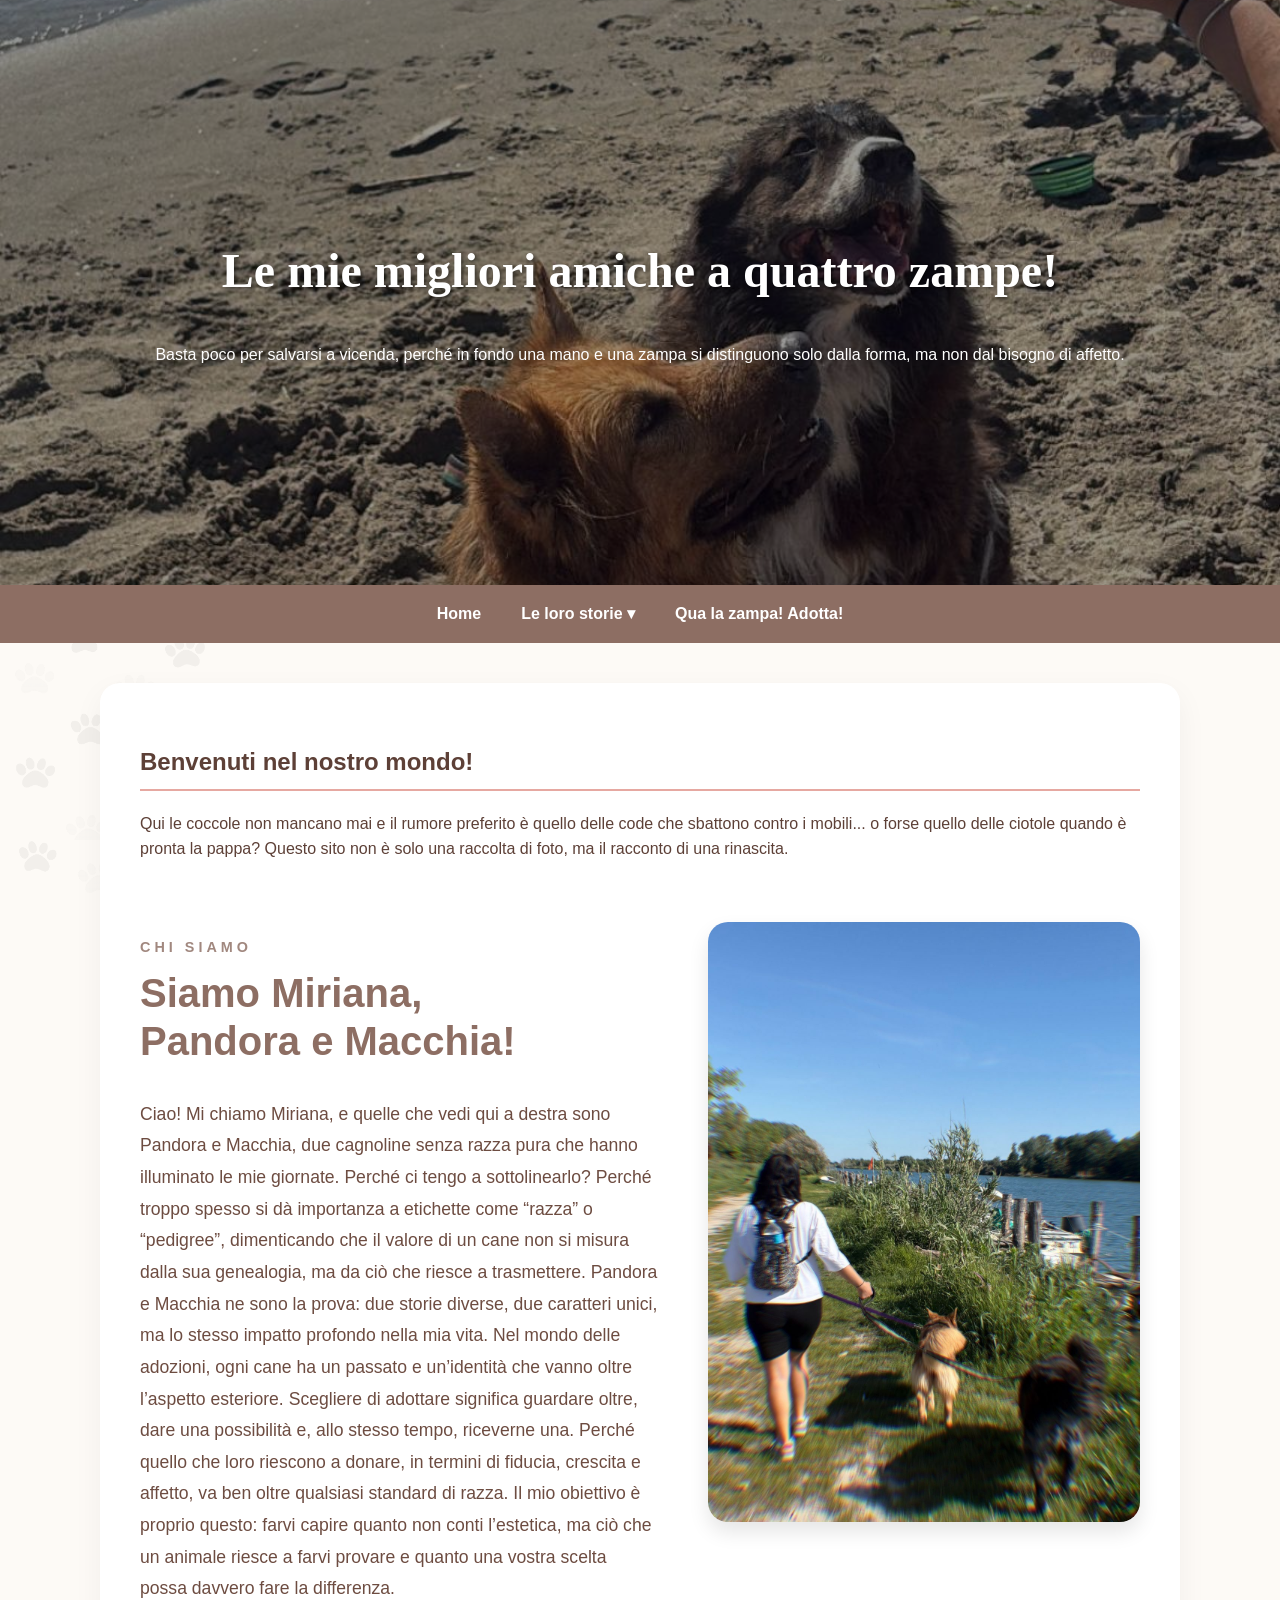
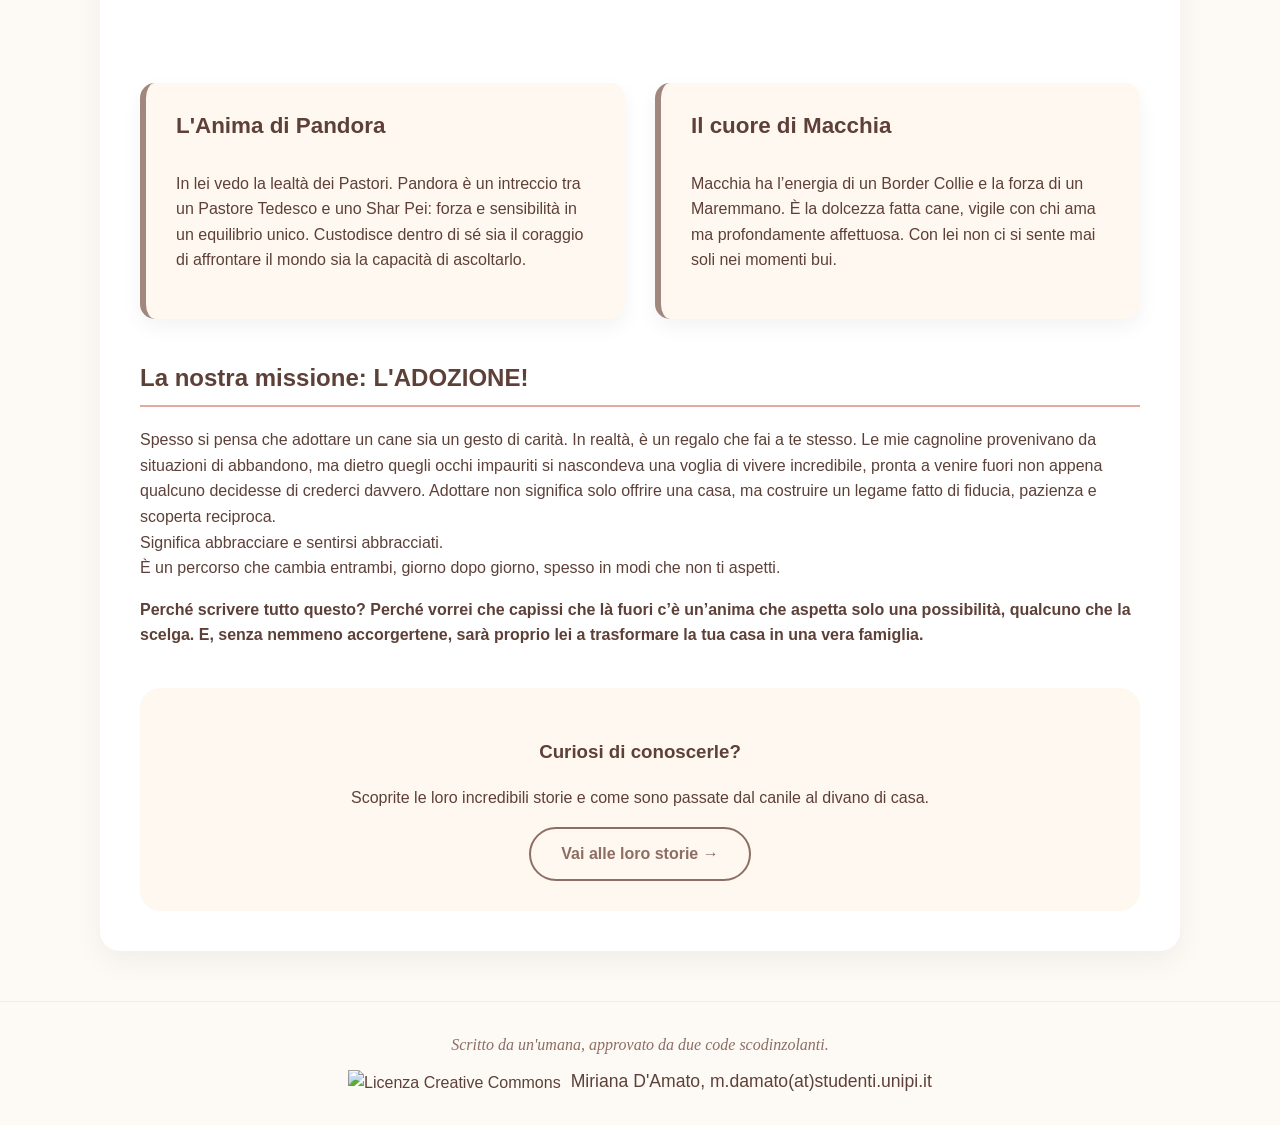
==== commit 4d9dbe75: "Add files via upload" ====
--- a/index.html
+++ b/index.html
@@ -5,15 +5,14 @@
     <meta name="viewport" content="width=device-width, initial-scale=1.0">
     <title>Mondo Cane - Home</title>
 
-    <meta property="og:title" content="Qua la zampa">
-    <meta property="og:description" content="Il mondo di Pandora e Macchia: storie, curiosità e avventure.">
-    <meta property="og:image" content=<meta property="og:url" content="https://miriana2306.github.io/qualazampa/cagnoline.jpeg">>
-    <meta property="og:type" content="website">
-    <meta property="og:url" content="https://miriana2306.github.io/qualazampa/">
-
-        <link rel="icon" type="image/png" href="zampa.png">
-
-    <link rel="stylesheet" href="style.css">
+   <meta property="og:type" content="website">
+<meta property="og:title" content="Qua la zampa - Il mondo di Pandora e Macchia">
+<meta property="og:description" content="Dal canile al divano: scopri le storie e le avventure delle nostre cagnoline.">
+<meta property="og:url" content="https://miriana2306.github.io/qualazampa/">
+<meta property="og:image" content="https://miriana2306.github.io/qualazampa/cagnoline.jpeg">
+       
+<link rel="icon" type="image/png" href="zampa.png">
+<link rel="stylesheet" href="style.css">
 </head>
 <body>
     <!-- 1. Zampette che scorrono sullo sfondo -->
